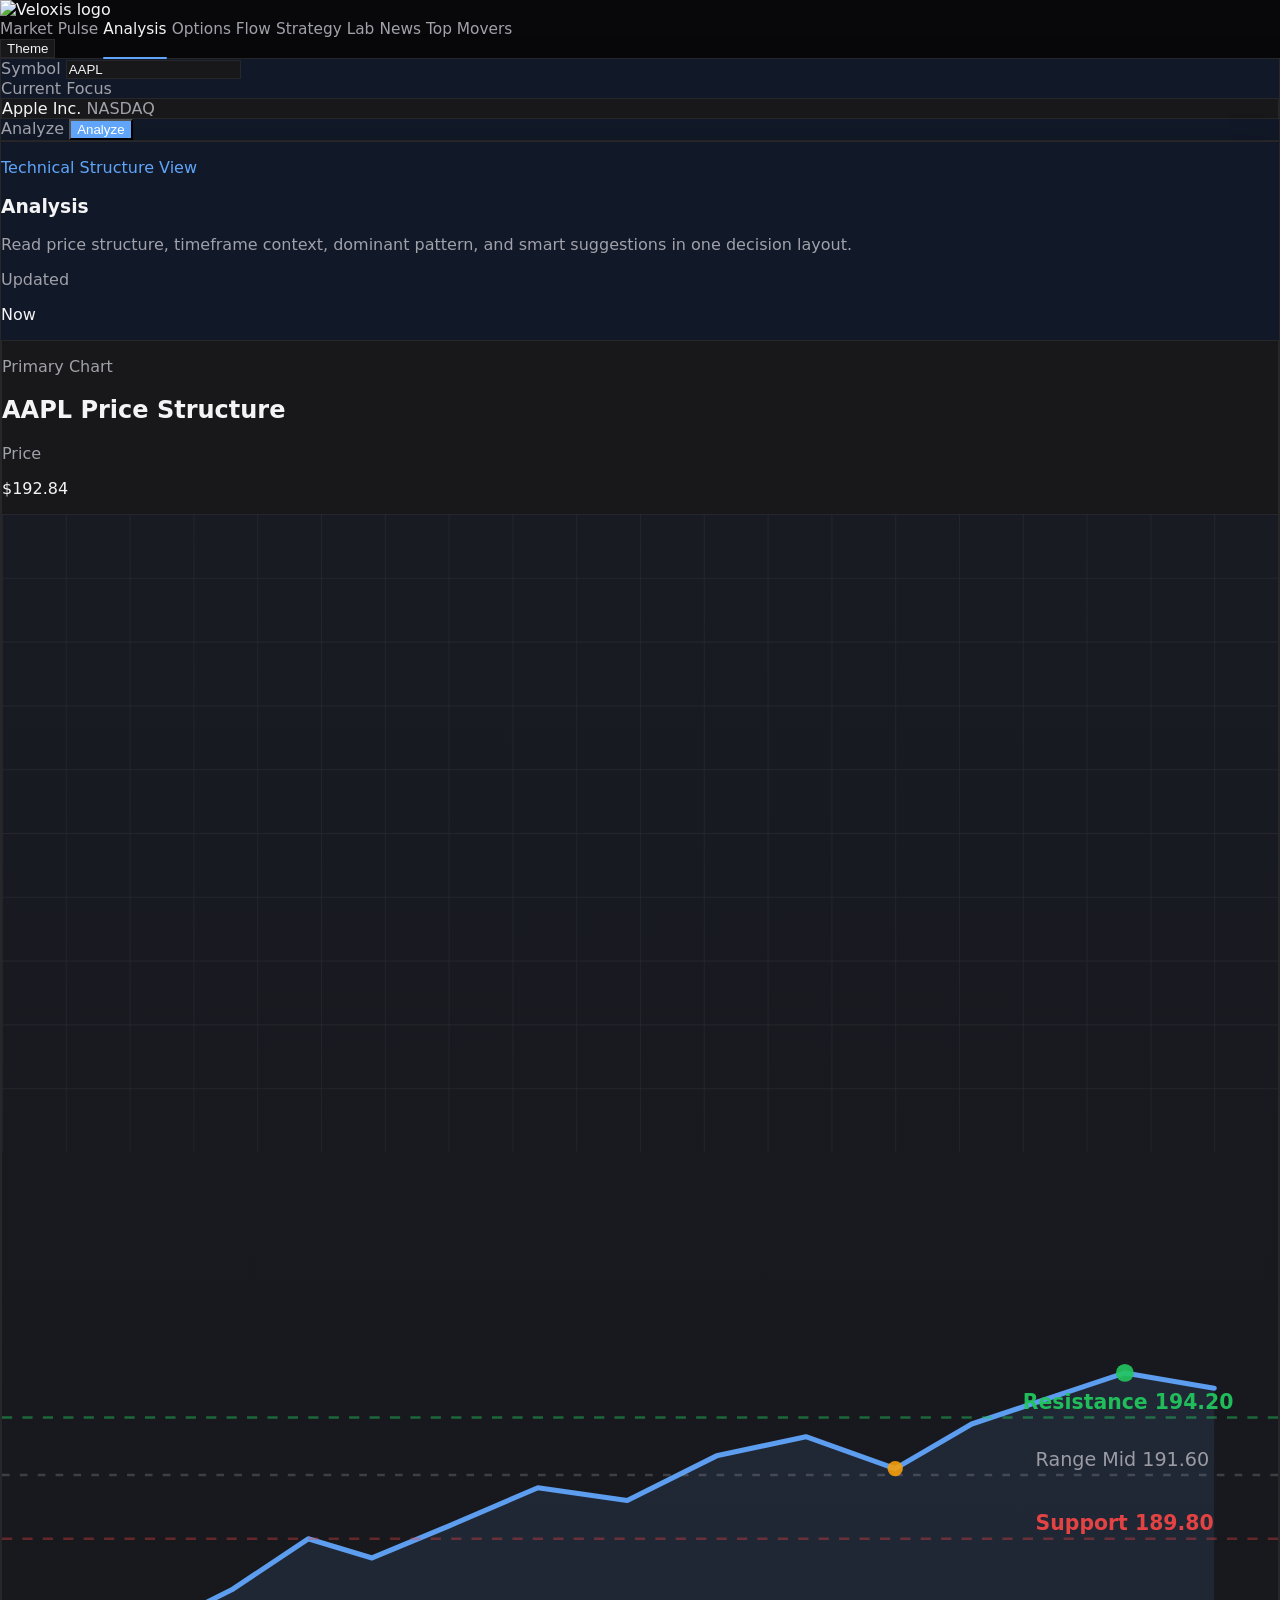
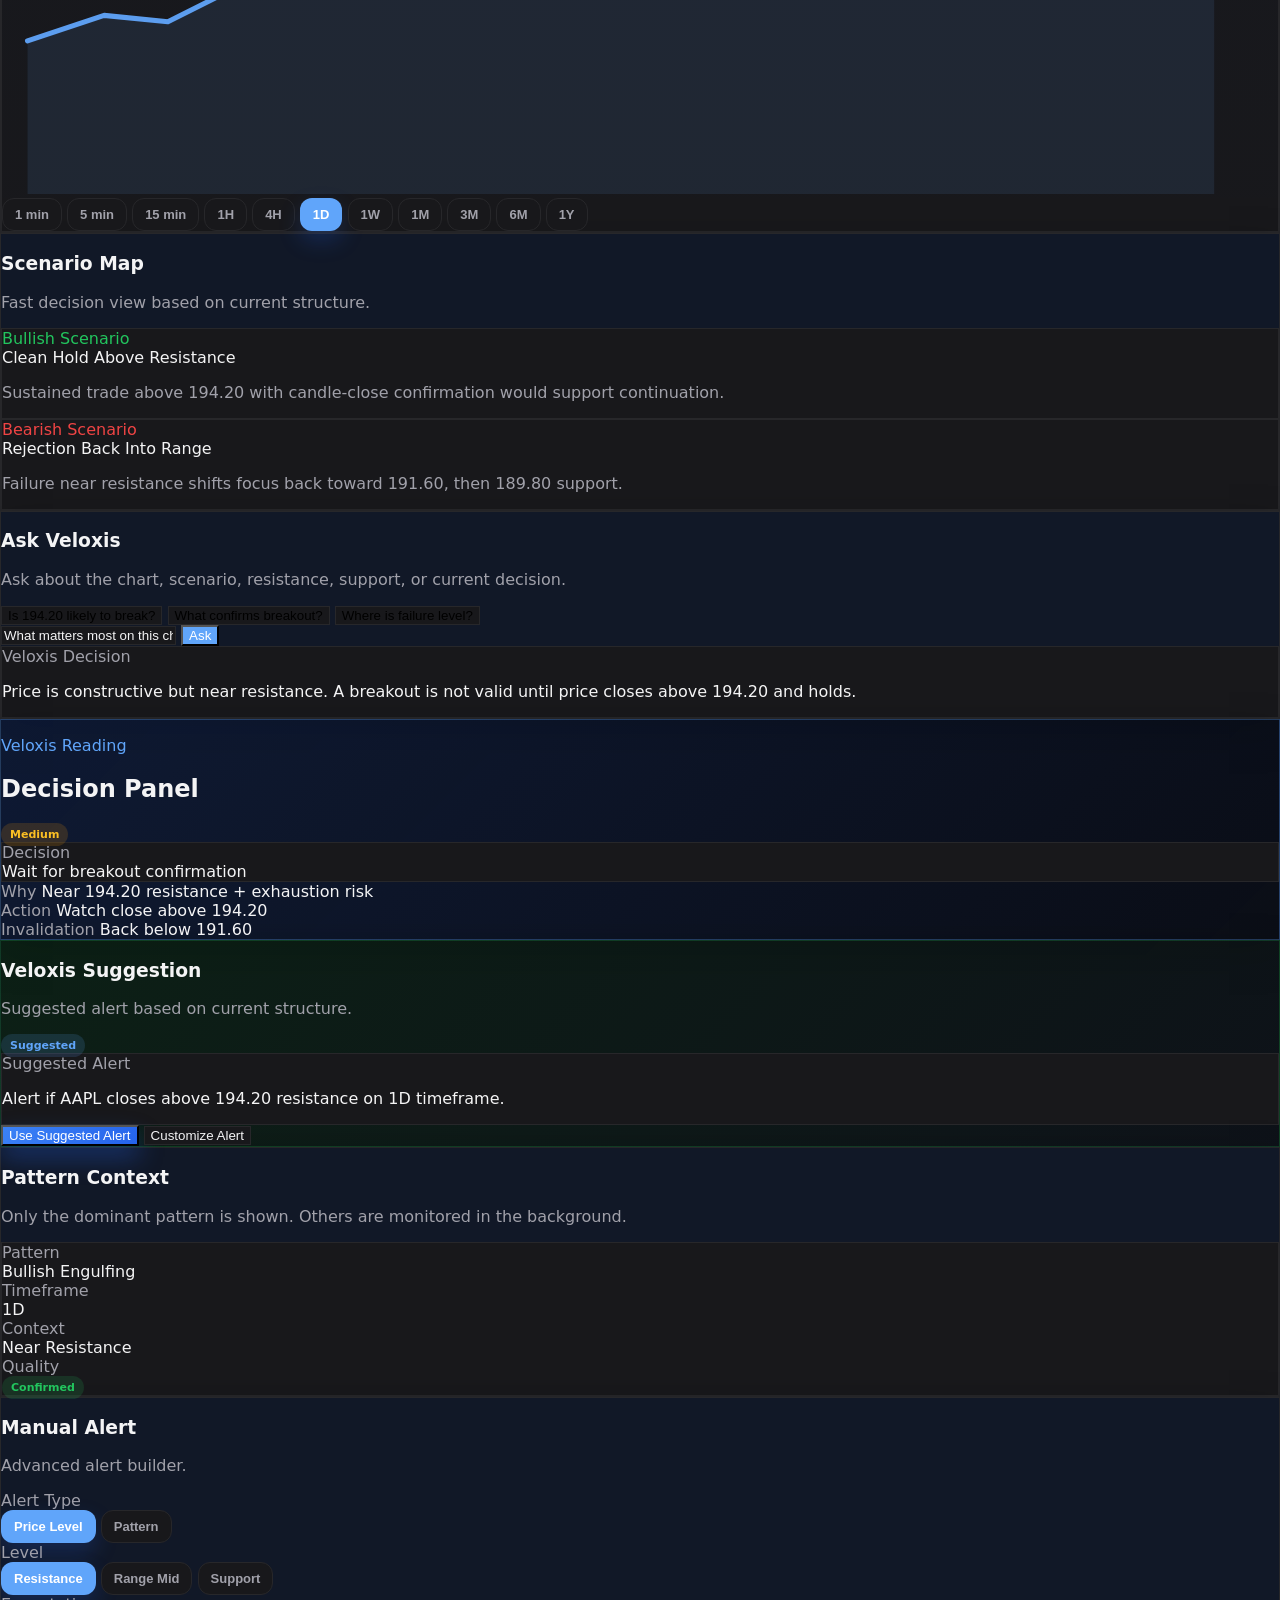
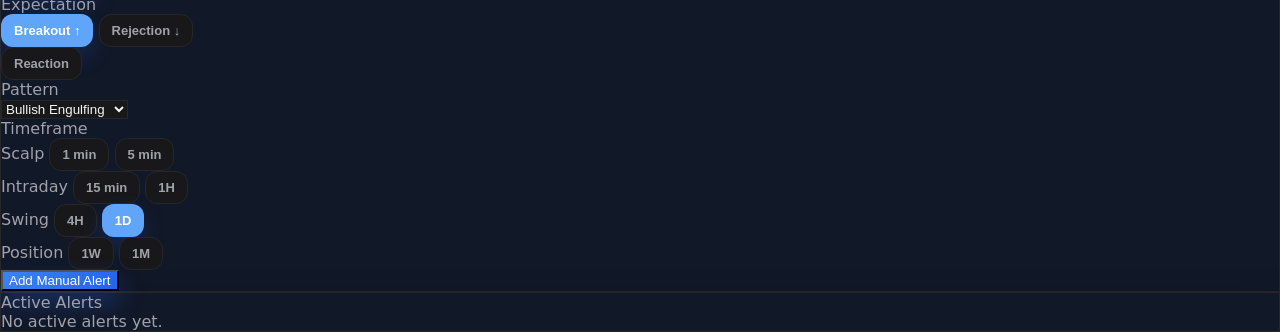
==== analysis.html @ 42370a00 "Update analysis.html" ====
<!DOCTYPE html>
<html lang="en">
<head>
  <meta charset="UTF-8" />
  <meta name="viewport" content="width=device-width, initial-scale=1.0" />
  <title>Veloxis - Analysis</title>
  <script src="https://cdn.tailwindcss.com"></script>

  <style>
    :root{
      --bg:#fafafa;
      --panel:#ffffff;
      --panel-2:#f5f5f5;
      --border:#e5e7eb;
      --text:#111827;
      --muted:#6b7280;
      --accent:#2563eb;
      --positive:#16a34a;
      --negative:#dc2626;
      --warning:#f59e0b;
      --shadow:0 10px 30px rgba(15,23,42,.06);
    }

    body.dark{
      --bg:#09090b;
      --panel:#111827;
      --panel-2:#18181b;
      --border:#27272a;
      --text:#f4f4f5;
      --muted:#a1a1aa;
      --accent:#60a5fa;
      --positive:#22c55e;
      --negative:#ef4444;
      --warning:#fbbf24;
      --shadow:0 14px 34px rgba(0,0,0,.35);
    }

    *{box-sizing:border-box}

    body{
      margin:0;
      font-family:Inter,ui-sans-serif,system-ui,-apple-system,BlinkMacSystemFont,"Segoe UI",sans-serif;
      background:var(--bg);
      color:var(--text);
    }

    .panel{
      background:var(--panel);
      border:1px solid var(--border);
      box-shadow:var(--shadow);
    }

    .panel-soft{
      background:var(--panel-2);
      border:1px solid var(--border);
    }

    .muted{color:var(--muted)}

    .nav-link{
      position:relative;
      color:var(--muted);
      text-decoration:none;
      font-size:.96rem;
      font-weight:500;
      padding:.4rem 0;
    }

    .nav-link:hover,
    .nav-link.active{color:var(--text)}

    .nav-link.active::after{
      content:"";
      position:absolute;
      left:0;
      bottom:-.9rem;
      width:100%;
      height:2px;
      background:var(--accent);
      border-radius:999px;
    }

    input,select{
      background:var(--panel-2);
      color:var(--text);
      border:1px solid var(--border);
    }

    input::placeholder{color:var(--muted)}

    .tf-btn,
    .choice-btn,
    .level-btn,
    .alert-tf-btn{
      padding:8px 12px;
      border-radius:12px;
      border:1px solid var(--border);
      background:var(--panel-2);
      color:var(--muted);
      font-size:13px;
      font-weight:700;
      transition:all .2s ease;
      cursor:pointer;
    }

    .tf-btn:hover,
    .choice-btn:hover,
    .level-btn:hover,
    .alert-tf-btn:hover{
      color:var(--text);
      border-color:rgba(96,165,250,.35);
    }

    .tf-btn.active,
    .choice-btn.active,
    .level-btn.active,
    .alert-tf-btn.active{
      background:var(--accent);
      color:white;
      border-color:transparent;
      box-shadow:0 10px 22px rgba(37,99,235,.22);
    }

    .decision-card{
      background:linear-gradient(135deg,rgba(37,99,235,.18),rgba(37,99,235,.05));
      border:1px solid rgba(96,165,250,.30);
    }

    .suggestion-card{
      background:linear-gradient(135deg,rgba(34,197,94,.12),rgba(96,165,250,.06));
      border:1px solid rgba(34,197,94,.22);
    }

    .signal-badge{
      font-size:11px;
      font-weight:800;
      padding:5px 9px;
      border-radius:999px;
      white-space:nowrap;
    }

    .badge-active{background:rgba(34,197,94,.15);color:var(--positive)}
    .badge-watch{background:rgba(96,165,250,.15);color:var(--accent)}
    .badge-warning{background:rgba(245,158,11,.16);color:var(--warning)}
    .badge-negative{background:rgba(239,68,68,.14);color:var(--negative)}

    .thin-scroll::-webkit-scrollbar{height:8px;width:8px}
    .thin-scroll::-webkit-scrollbar-thumb{background:#3f3f46;border-radius:999px}

    @media(max-width:960px){
      .desktop-nav{overflow-x:auto;white-space:nowrap}
    }
  </style>
</head>

<body class="dark" id="main-body">
  <header
    class="sticky top-0 z-50 border-b backdrop-blur supports-[backdrop-filter]:bg-black/10"
    style="border-color:var(--border);background:color-mix(in srgb,var(--bg) 88%,transparent);"
  >
    <div class="max-w-7xl mx-auto px-5 lg:px-8">
      <div class="h-16 flex items-center justify-between gap-6">
        <div class="flex items-center min-w-fit">
          <img src="logo.png" alt="Veloxis logo" class="h-9 w-auto object-contain" />
        </div>

        <nav class="desktop-nav flex items-center gap-7 flex-1 justify-center thin-scroll">
          <a href="index.html" class="nav-link">Market Pulse</a>
          <a href="analysis.html" class="nav-link active">Analysis</a>
          <a href="veloxis-options-flow.html" class="nav-link">Options Flow</a>
          <a href="strategy.html" class="nav-link">Strategy Lab</a>
          <a href="news.html" class="nav-link">News</a>
          <a href="top-movers.html" class="nav-link">Top Movers</a>
        </nav>

        <button
          onclick="toggleTheme()"
          class="panel-soft rounded-xl px-3 py-2 text-sm font-medium min-w-fit"
          style="color:var(--text);"
        >
          Theme
        </button>
      </div>
    </div>
  </header>

  <main class="max-w-7xl mx-auto px-5 lg:px-8 py-6 lg:py-8">

    <!-- Search Strip -->
    <section class="panel rounded-2xl p-4 mb-6">
      <div class="grid grid-cols-1 lg:grid-cols-12 gap-4 items-center">
        <div class="lg:col-span-7">
          <label class="block text-sm font-medium muted mb-2">Symbol</label>
          <input
            id="symbol-input"
            type="text"
            value="AAPL"
            placeholder="Enter ticker symbol"
            class="w-full rounded-2xl px-5 py-4 outline-none text-base font-medium"
          />
        </div>

        <div class="lg:col-span-3">
          <label class="block text-sm font-medium muted mb-2">Current Focus</label>
          <div class="panel-soft rounded-2xl px-4 py-4 h-[58px] flex items-center justify-between">
            <span id="company-name" class="font-semibold">Apple Inc.</span>
            <span class="text-sm muted">NASDAQ</span>
          </div>
        </div>

        <div class="lg:col-span-2">
          <label class="block text-sm font-medium muted mb-2 opacity-0">Analyze</label>
          <button
            onclick="analyzeSymbol()"
            class="w-full rounded-2xl px-5 py-4 font-semibold"
            style="background:var(--accent);color:white;"
          >
            Analyze
          </button>
        </div>
      </div>
    </section>

    <!-- Main Layout -->
    <section class="grid grid-cols-1 xl:grid-cols-12 gap-6 mb-6 items-start">

      <!-- LEFT COLUMN -->
      <div class="xl:col-span-8 space-y-6">

        <!-- Chart Panel -->
        <section class="panel rounded-3xl p-6 lg:p-8">
          <div class="flex items-start justify-between gap-4 mb-6">
            <div>
              <p class="text-sm font-medium mb-3" style="color:var(--accent);">Technical Structure View</p>
              <h1 class="text-3xl lg:text-5xl font-semibold tracking-tight mb-4">Analysis</h1>
              <p class="text-base lg:text-lg leading-8 muted max-w-3xl">
                Read price structure, timeframe context, dominant pattern, and smart suggestions in one decision layout.
              </p>
            </div>

            <div class="text-right min-w-fit">
              <p class="text-xs uppercase tracking-[0.18em] muted">Updated</p>
              <p class="text-sm font-medium mt-1">Now</p>
            </div>
          </div>

          <div class="panel-soft rounded-3xl p-5 lg:p-6">
            <div class="flex items-center justify-between mb-4 gap-4">
              <div>
                <p class="text-sm muted">Primary Chart</p>
                <h2 id="chart-title" class="text-xl font-semibold mt-1">AAPL Price Structure</h2>
              </div>

              <div class="text-right">
                <p class="text-xs uppercase tracking-[0.16em] muted">Price</p>
                <p id="price-label" class="text-lg font-semibold">$192.84</p>
              </div>
            </div>

            <div class="rounded-2xl overflow-hidden border h-[380px] lg:h-[470px] relative"
              style="border-color:var(--border);background:linear-gradient(180deg,rgba(37,99,235,.04),rgba(15,23,42,.04));">

              <div class="absolute inset-0 opacity-40">
                <svg viewBox="0 0 1000 500" class="w-full h-full">
                  <defs>
                    <pattern id="smallGrid" width="50" height="50" patternUnits="userSpaceOnUse">
                      <path d="M 50 0 L 0 0 0 50" fill="none" stroke="rgba(113,113,122,.18)" stroke-width="1" />
                    </pattern>
                  </defs>
                  <rect width="100%" height="100%" fill="url(#smallGrid)" />
                </svg>
              </div>

              <svg viewBox="0 0 1000 500" class="absolute inset-0 w-full h-full">
                <polyline
                  fill="none"
                  stroke="rgba(96,165,250,.95)"
                  stroke-width="4"
                  stroke-linecap="round"
                  stroke-linejoin="round"
                  points="20,380 80,360 130,365 180,340 240,300 290,315 350,290 420,260 490,270 560,235 630,220 700,245 760,210 820,190 880,170 950,182"
                />
                <polyline
                  fill="rgba(96,165,250,.10)"
                  stroke="none"
                  points="20,380 80,360 130,365 180,340 240,300 290,315 350,290 420,260 490,270 560,235 630,220 700,245 760,210 820,190 880,170 950,182 950,500 20,500"
                />

                <line x1="0" y1="205" x2="1000" y2="205" stroke="rgba(34,197,94,.45)" stroke-width="2" stroke-dasharray="8 8" />
                <line x1="0" y1="300" x2="1000" y2="300" stroke="rgba(239,68,68,.35)" stroke-width="2" stroke-dasharray="8 8" />
                <line x1="0" y1="250" x2="1000" y2="250" stroke="rgba(161,161,170,.28)" stroke-width="2" stroke-dasharray="6 8" />

                <circle cx="880" cy="170" r="7" fill="rgba(34,197,94,.9)" />
                <circle cx="700" cy="245" r="6" fill="rgba(245,158,11,.9)" />

                <text x="800" y="198" fill="rgba(34,197,94,.95)" font-size="16" font-weight="600">Resistance 194.20</text>
                <text x="810" y="293" fill="rgba(239,68,68,.95)" font-size="16" font-weight="600">Support 189.80</text>
                <text x="810" y="243" fill="rgba(161,161,170,.95)" font-size="15" font-weight="500">Range Mid 191.60</text>
              </svg>
            </div>

            <div class="mt-5 flex items-center gap-2 flex-wrap">
              <button class="tf-btn" onclick="setChartTimeframe('1min',this)">1 min</button>
              <button class="tf-btn" onclick="setChartTimeframe('5min',this)">5 min</button>
              <button class="tf-btn" onclick="setChartTimeframe('15min',this)">15 min</button>
              <button class="tf-btn" onclick="setChartTimeframe('1H',this)">1H</button>
              <button class="tf-btn" onclick="setChartTimeframe('4H',this)">4H</button>
              <button class="tf-btn active" onclick="setChartTimeframe('1D',this)">1D</button>
              <button class="tf-btn" onclick="setChartTimeframe('1W',this)">1W</button>
              <button class="tf-btn" onclick="setChartTimeframe('1M',this)">1M</button>
              <button class="tf-btn" onclick="setChartTimeframe('3M',this)">3M</button>
              <button class="tf-btn" onclick="setChartTimeframe('6M',this)">6M</button>
              <button class="tf-btn" onclick="setChartTimeframe('1Y',this)">1Y</button>
            </div>
          </div>
        </section>

        <!-- Scenario Map -->
        <section class="panel rounded-3xl p-6">
          <div class="mb-5">
            <h3 class="text-xl font-semibold">Scenario Map</h3>
            <p class="text-sm muted mt-1">Fast decision view based on current structure.</p>
          </div>

          <div class="grid grid-cols-1 md:grid-cols-2 gap-4">
            <div class="panel-soft rounded-2xl p-4">
              <div class="text-xs uppercase tracking-[0.16em] mb-2" style="color:var(--positive);">Bullish Scenario</div>
              <div class="font-semibold mb-2">Clean Hold Above Resistance</div>
              <p class="text-sm muted leading-6">
                Sustained trade above 194.20 with candle-close confirmation would support continuation.
              </p>
            </div>

            <div class="panel-soft rounded-2xl p-4">
              <div class="text-xs uppercase tracking-[0.16em] mb-2" style="color:var(--negative);">Bearish Scenario</div>
              <div class="font-semibold mb-2">Rejection Back Into Range</div>
              <p class="text-sm muted leading-6">
                Failure near resistance shifts focus back toward 191.60, then 189.80 support.
              </p>
            </div>
          </div>
        </section>

        <!-- Ask Veloxis -->
        <section class="panel rounded-3xl p-6">
          <div class="mb-4">
            <h3 class="text-xl font-semibold">Ask Veloxis</h3>
            <p class="text-sm muted mt-1">Ask about the chart, scenario, resistance, support, or current decision.</p>
          </div>

          <div class="grid grid-cols-1 lg:grid-cols-3 gap-3 mb-4">
            <button onclick="quickAsk('Is 194.20 resistance likely to break?')" class="panel-soft rounded-2xl px-4 py-3 text-sm font-semibold text-left">
              Is 194.20 likely to break?
            </button>
            <button onclick="quickAsk('What confirms this breakout?')" class="panel-soft rounded-2xl px-4 py-3 text-sm font-semibold text-left">
              What confirms breakout?
            </button>
            <button onclick="quickAsk('Where is failure level?')" class="panel-soft rounded-2xl px-4 py-3 text-sm font-semibold text-left">
              Where is failure level?
            </button>
          </div>

          <div class="space-y-3 mb-4">
            <input
              id="ask-input"
              type="text"
              value="What matters most on this chart right now?"
              class="w-full rounded-2xl px-4 py-4 outline-none"
            />
            <button
              onclick="askVeloxis()"
              class="w-full rounded-2xl px-4 py-3 font-semibold"
              style="background:var(--accent);color:white;"
            >
              Ask
            </button>
          </div>

          <div class="panel-soft rounded-2xl p-4">
            <div class="text-xs uppercase tracking-[0.16em] muted mb-2">Veloxis Decision</div>
            <p id="veloxis-response" class="text-sm leading-7">
              Wait for confirmation. Price is constructive, but it is approaching resistance. Watch candle-close behavior near 194.20.
            </p>
          </div>
        </section>
      </div>
            <!-- RIGHT COLUMN -->
      <div class="xl:col-span-4 space-y-6">

        <!-- Decision Panel -->
        <section class="panel rounded-3xl p-6 decision-card">
          <div class="flex items-start justify-between gap-4 mb-4">
            <div>
              <p class="text-sm font-medium mb-1" style="color:var(--accent);">Veloxis Reading</p>
              <h2 class="text-xl font-semibold">Decision Panel</h2>
            </div>
            <span id="confidence-badge" class="signal-badge badge-warning">Medium</span>
          </div>

          <div class="panel-soft rounded-2xl p-4 mb-4">
            <div class="text-xs uppercase tracking-[0.15em] muted mb-1">Decision</div>
            <div id="decision-text" class="text-base font-semibold leading-6">
              Wait for breakout confirmation
            </div>
          </div>

          <div class="grid grid-cols-1 gap-3 text-sm">
            <div class="flex justify-between gap-4">
              <span class="muted">Why</span>
              <span id="why-text" class="font-semibold text-right">Near 194.20 resistance + exhaustion risk</span>
            </div>
            <div class="flex justify-between gap-4">
              <span class="muted">Action</span>
              <span id="action-text" class="font-semibold text-right">Watch candle close above resistance</span>
            </div>
            <div class="flex justify-between gap-4">
              <span class="muted">Invalidation</span>
              <span id="invalid-text" class="font-semibold text-right">Back below 191.60</span>
            </div>
          </div>
        </section>

        <!-- Veloxis Suggestion -->
        <section class="panel rounded-3xl p-6 suggestion-card">
          <div class="flex items-start justify-between gap-4 mb-4">
            <div>
              <h3 class="text-lg font-semibold">Veloxis Suggestion</h3>
              <p class="text-sm muted mt-1">Suggested alert based on current structure.</p>
            </div>
            <span class="signal-badge badge-watch">Suggested</span>
          </div>

          <div class="panel-soft rounded-2xl p-4 mb-4">
            <div class="text-xs uppercase tracking-[0.15em] muted mb-2">Suggested Alert</div>
            <p id="suggestion-text" class="text-sm leading-7 font-semibold">
              Alert if AAPL closes above 194.20 resistance on 1D timeframe.
            </p>
          </div>

          <button
            onclick="useSuggestedAlert()"
            class="w-full rounded-xl py-3 font-semibold"
            style="background:linear-gradient(135deg,#3b82f6,#2563eb);color:white;box-shadow:0 12px 25px rgba(37,99,235,.35);"
          >
            Use Suggested Alert
          </button>

          <button
            onclick="toggleManualAlert()"
            class="w-full rounded-xl py-3 font-semibold mt-3 panel-soft"
            style="color:var(--text);"
          >
            Customize Alert
          </button>
        </section>

        <!-- Pattern Context -->
        <section class="panel rounded-3xl p-6">
          <h3 class="text-lg font-semibold mb-2">Pattern Context</h3>
          <p class="text-sm muted mb-4">Only the dominant pattern is shown. Others are monitored in the background.</p>

          <div class="panel-soft rounded-2xl p-4 grid grid-cols-2 gap-4">
            <div>
              <div class="text-xs uppercase muted mb-1">Pattern</div>
              <div id="dominant-pattern" class="font-semibold">Bullish Engulfing</div>
            </div>
            <div>
              <div class="text-xs uppercase muted mb-1">Timeframe</div>
              <div id="pattern-timeframe" class="font-semibold">1D</div>
            </div>
            <div>
              <div class="text-xs uppercase muted mb-1">Context</div>
              <div id="pattern-context" class="font-semibold">Near Resistance</div>
            </div>
            <div>
              <div class="text-xs uppercase muted mb-1">Quality</div>
              <span id="pattern-quality" class="signal-badge badge-active">Confirmed</span>
            </div>
          </div>
        </section>

        <!-- Manual Alert -->
        <section id="manual-alert-section" class="panel rounded-3xl p-6 hidden">
          <div class="mb-4">
            <h3 class="text-lg font-semibold">Manual Alert</h3>
            <p class="text-xs muted mt-1">Advanced alert builder.</p>
          </div>

          <div class="mb-4">
            <div class="text-xs uppercase muted mb-2">Alert Type</div>
            <div id="alert-type-switch" class="flex gap-2">
              <button class="choice-btn active flex-1" onclick="setAlertType('price',this)">Price Level</button>
              <button class="choice-btn flex-1" onclick="setAlertType('pattern',this)">Pattern</button>
            </div>
          </div>

          <div id="price-alert-box">
            <div class="mb-4">
              <div class="text-xs uppercase muted mb-2">Level</div>
              <div class="flex gap-2">
                <button class="level-btn active flex-1" onclick="setLevel('resistance',this)">Resistance</button>
                <button class="level-btn flex-1" onclick="setLevel('mid',this)">Range Mid</button>
                <button class="level-btn flex-1" onclick="setLevel('support',this)">Support</button>
              </div>
            </div>

            <div class="mb-4">
              <div class="text-xs uppercase muted mb-2">Expectation</div>
              <div class="grid grid-cols-2 gap-2">
                <button class="choice-btn active" onclick="setExpectation('breakout',this)">Breakout ↑</button>
                <button class="choice-btn" onclick="setExpectation('rejection',this)">Rejection ↓</button>
              </div>
              <button class="choice-btn w-full mt-2" onclick="setExpectation('reaction',this)">Reaction</button>
            </div>
          </div>

          <div id="pattern-alert-box" class="hidden mb-4">
            <div class="text-xs uppercase muted mb-2">Pattern</div>
            <select id="alert-pattern" class="w-full rounded-2xl px-4 py-3 outline-none">
              <option>Bullish Engulfing</option>
              <option>Bearish Engulfing</option>
              <option>Hammer</option>
              <option>Shooting Star</option>
              <option>Doji</option>
              <option>Breakout</option>
              <option>Breakdown</option>
            </select>
          </div>

          <div class="mb-4">
            <div class="text-xs uppercase muted mb-2">Timeframe</div>
            <div class="space-y-2">
              <div class="flex items-center gap-2">
                <span class="text-xs muted w-16">Scalp</span>
                <button class="alert-tf-btn" onclick="setAlertTF('1min',this)">1 min</button>
                <button class="alert-tf-btn" onclick="setAlertTF('5min',this)">5 min</button>
              </div>
              <div class="flex items-center gap-2">
                <span class="text-xs muted w-16">Intraday</span>
                <button class="alert-tf-btn" onclick="setAlertTF('15min',this)">15 min</button>
                <button class="alert-tf-btn" onclick="setAlertTF('1H',this)">1H</button>
              </div>
              <div class="flex items-center gap-2">
                <span class="text-xs muted w-16">Swing</span>
                <button class="alert-tf-btn" onclick="setAlertTF('4H',this)">4H</button>
                <button class="alert-tf-btn active" onclick="setAlertTF('1D',this)">1D</button>
              </div>
              <div class="flex items-center gap-2">
                <span class="text-xs muted w-16">Position</span>
                <button class="alert-tf-btn" onclick="setAlertTF('1W',this)">1W</button>
                <button class="alert-tf-btn" onclick="setAlertTF('1M',this)">1M</button>
              </div>
            </div>
          </div>

          <button
            onclick="addAlert()"
            class="w-full rounded-xl py-3 font-semibold"
            style="background:linear-gradient(135deg,#3b82f6,#2563eb);color:white;box-shadow:0 12px 25px rgba(37,99,235,.35);"
          >
            Add Manual Alert
          </button>
        </section>

        <!-- Active Alerts -->
        <section class="panel rounded-3xl p-5">
          <div class="text-xs uppercase tracking-[0.16em] muted mb-3">Active Alerts</div>
          <div id="active-alerts" class="text-sm muted">No active alerts yet.</div>
        </section>

      </div>
    </section>
  </main>

  <script>
    let alertType = "price";
    let level = "resistance";
    let expectation = "breakout";
    let timeframe = "1D";

    function applySavedTheme(){
      const saved = localStorage.getItem("veloxis-theme");
      document.getElementById("main-body").classList.toggle("dark", saved !== "light");
    }

    function toggleTheme(){
      const body = document.getElementById("main-body");
      body.classList.toggle("dark");
      localStorage.setItem("veloxis-theme", body.classList.contains("dark") ? "dark" : "light");
    }

    function analyzeSymbol(){
      const symbol = document.getElementById("symbol-input").value.trim().toUpperCase() || "AAPL";
      document.getElementById("symbol-input").value = symbol;
      document.getElementById("chart-title").innerText = symbol + " Price Structure";

      const names = {
        AAPL:"Apple Inc.",
        QQQ:"Invesco QQQ Trust",
        SPY:"SPDR S&P 500 ETF",
        TSLA:"Tesla Inc.",
        AMD:"Advanced Micro Devices",
        NVDA:"NVIDIA Corp."
      };

      document.getElementById("company-name").innerText = names[symbol] || symbol;
      updateSmartDecision();
    }

    function setChartTimeframe(tf, el){
      document.querySelectorAll(".tf-btn").forEach(b => b.classList.remove("active"));
      el.classList.add("active");
      document.getElementById("pattern-timeframe").innerText = tf;
    }

    function toggleManualAlert(){
  const section = document.getElementById("manual-alert-section");
  const btn = document.getElementById("customize-btn");

  section.classList.toggle("hidden");

  // تفعيل الزر (لون أزرق)
  btn.classList.toggle("active");

  // إذا انفتح → ينزل له
  if(!section.classList.contains("hidden")){
    setTimeout(() => {
      section.scrollIntoView({ behavior: "smooth", block: "center" });
    }, 80);
  }
}

    function setAlertType(type, el){
      alertType = type;

      document.querySelectorAll("#alert-type-switch .choice-btn").forEach(b => b.classList.remove("active"));
      el.classList.add("active");

      document.getElementById("price-alert-box").classList.toggle("hidden", type !== "price");
      document.getElementById("pattern-alert-box").classList.toggle("hidden", type !== "pattern");

      updateSmartDecision();
    }

    function setLevel(v, el){
      level = v;

      document.querySelectorAll(".level-btn").forEach(b => b.classList.remove("active"));
      el.classList.add("active");

      if(v === "resistance") expectation = "breakout";
      if(v === "support") expectation = "reaction";
      if(v === "mid") expectation = "reaction";

      document.querySelectorAll("#price-alert-box .choice-btn").forEach(b => b.classList.remove("active"));

      const target = [...document.querySelectorAll("#price-alert-box .choice-btn")].find(b => {
        return (expectation === "breakout" && b.textContent.includes("Breakout")) ||
               (expectation === "rejection" && b.textContent.includes("Rejection")) ||
               (expectation === "reaction" && b.textContent.includes("Reaction"));
      });

      if(target) target.classList.add("active");

      updateSmartDecision();
    }

    function setExpectation(v, el){
      expectation = v;
      document.querySelectorAll("#price-alert-box .choice-btn").forEach(b => b.classList.remove("active"));
      el.classList.add("active");
      updateSmartDecision();
    }

    function setAlertTF(v, el){
      timeframe = v;
      document.querySelectorAll(".alert-tf-btn").forEach(b => b.classList.remove("active"));
      el.classList.add("active");
      updateSmartDecision();
    }

    function updateConfidence(type){
      const badge = document.getElementById("confidence-badge");
      badge.className = "signal-badge";

      if(type === "high"){
        badge.classList.add("badge-active");
        badge.innerText = "High";
      }else if(type === "low"){
        badge.classList.add("badge-negative");
        badge.innerText = "Low";
      }else{
        badge.classList.add("badge-warning");
        badge.innerText = "Medium";
      }
    }

    function updateSmartDecision(){
      const symbol = document.getElementById("symbol-input").value.trim().toUpperCase() || "AAPL";
      const decision = document.getElementById("decision-text");
      const why = document.getElementById("why-text");
      const action = document.getElementById("action-text");
      const invalid = document.getElementById("invalid-text");
      const suggestion = document.getElementById("suggestion-text");
      const response = document.getElementById("veloxis-response");

      if(alertType === "pattern"){
        const pattern = document.getElementById("alert-pattern") ? document.getElementById("alert-pattern").value : "Bullish Engulfing";

        decision.innerText = "Watch pattern confirmation";
        why.innerText = pattern + " requires candle close validation";
        action.innerText = "Monitor selected timeframe";
        invalid.innerText = "Pattern fails if next candle reverses";
        suggestion.innerText = `Alert if ${symbol} confirms ${pattern} on ${timeframe} timeframe.`;
        response.innerText = "Pattern setup needs confirmation. Do not treat it as valid until candle close supports the pattern.";
        updateConfidence("medium");
        return;
      }

      if(level === "resistance" && expectation === "breakout"){
        decision.innerText = "Wait for breakout confirmation";
        why.innerText = "Near 194.20 resistance + exhaustion risk";
        action.innerText = "Watch close above 194.20";
        invalid.innerText = "Back below 191.60";
        suggestion.innerText = `Alert if ${symbol} closes above 194.20 resistance on ${timeframe} timeframe.`;
        response.innerText = "Price is constructive but near resistance. A breakout is not valid until price closes above 194.20 and holds.";
        updateConfidence("medium");
      }

      else if(level === "resistance" && expectation === "rejection"){
        decision.innerText = "Watch rejection near resistance";
        why.innerText = "Price is stretched near 194.20";
        action.innerText = "Watch failure back below resistance";
        invalid.innerText = "Clean hold above 194.20";
        suggestion.innerText = `Alert if ${symbol} rejects 194.20 resistance and turns lower on ${timeframe}.`;
        response.innerText = "A rejection setup becomes stronger if price fails above 194.20 and returns below the range.";
        updateConfidence("medium");
      }

      else if(level === "support"){
        decision.innerText = "Watch support reaction";
        why.innerText = "Price near 189.80 support zone";
        action.innerText = "Watch bounce or breakdown";
        invalid.innerText = "Clean break below 189.80";
        suggestion.innerText = `Alert if ${symbol} reacts at 189.80 support on ${timeframe} timeframe.`;
        response.innerText = "Support is the key reaction zone. Watch whether price bounces or breaks below 189.80 with confirmation.";
        updateConfidence("medium");
      }

      else{
        decision.innerText = "Wait for clearer direction";
        why.innerText = "Price is near mid-range";
        action.innerText = "Avoid weak middle entries";
        invalid.innerText = "Needs break of range";
        suggestion.innerText = `Alert if ${symbol} leaves the 191.60 mid-range with confirmation on ${timeframe}.`;
        response.innerText = "Mid-range trades are less clean. Wait for price to confirm direction before acting.";
        updateConfidence("low");
      }
    }

    function useSuggestedAlert(){
      const box = document.getElementById("active-alerts");
      const suggestion = document.getElementById("suggestion-text").innerText;

      box.className = "space-y-2";
      if(box.innerText.includes("No active alerts yet")) box.innerHTML = "";

      const item = document.createElement("div");
      item.className = "panel rounded-2xl px-4 py-3";
      item.innerHTML = `
        <div class="flex items-center justify-between gap-3">
          <div class="text-sm font-semibold">${suggestion}</div>
          <span class="signal-badge badge-watch">Active</span>
        </div>
      `;

      box.prepend(item);
    }

    function addAlert(){
      const box = document.getElementById("active-alerts");
      const symbol = document.getElementById("symbol-input").value.trim().toUpperCase() || "AAPL";

      let title = "";

      if(alertType === "pattern"){
        const pattern = document.getElementById("alert-pattern").value;
        title = `${symbol} — ${pattern} on ${timeframe}`;
      }else{
        const levelLabel = level === "resistance" ? "194.20 Resistance" :
                           level === "support" ? "189.80 Support" :
                           "191.60 Range Mid";

        title = `${symbol} — ${expectation.toUpperCase()} at ${levelLabel} on ${timeframe}`;
      }

      box.className = "space-y-2";
      if(box.innerText.includes("No active alerts yet")) box.innerHTML = "";

      const item = document.createElement("div");
      item.className = "panel rounded-2xl px-4 py-3";
      item.innerHTML = `
        <div class="flex items-center justify-between gap-3">
          <div class="text-sm font-semibold">${title}</div>
          <span class="signal-badge badge-watch">Active</span>
        </div>
      `;

      box.prepend(item);
    }

    function quickAsk(q){
      document.getElementById("ask-input").value = q;
      askVeloxis();
    }

    function askVeloxis(){
      updateSmartDecision();
    }

    document.addEventListener("DOMContentLoaded",function(){
      applySavedTheme();
      updateSmartDecision();
    });
  </script>
</body>
</html>
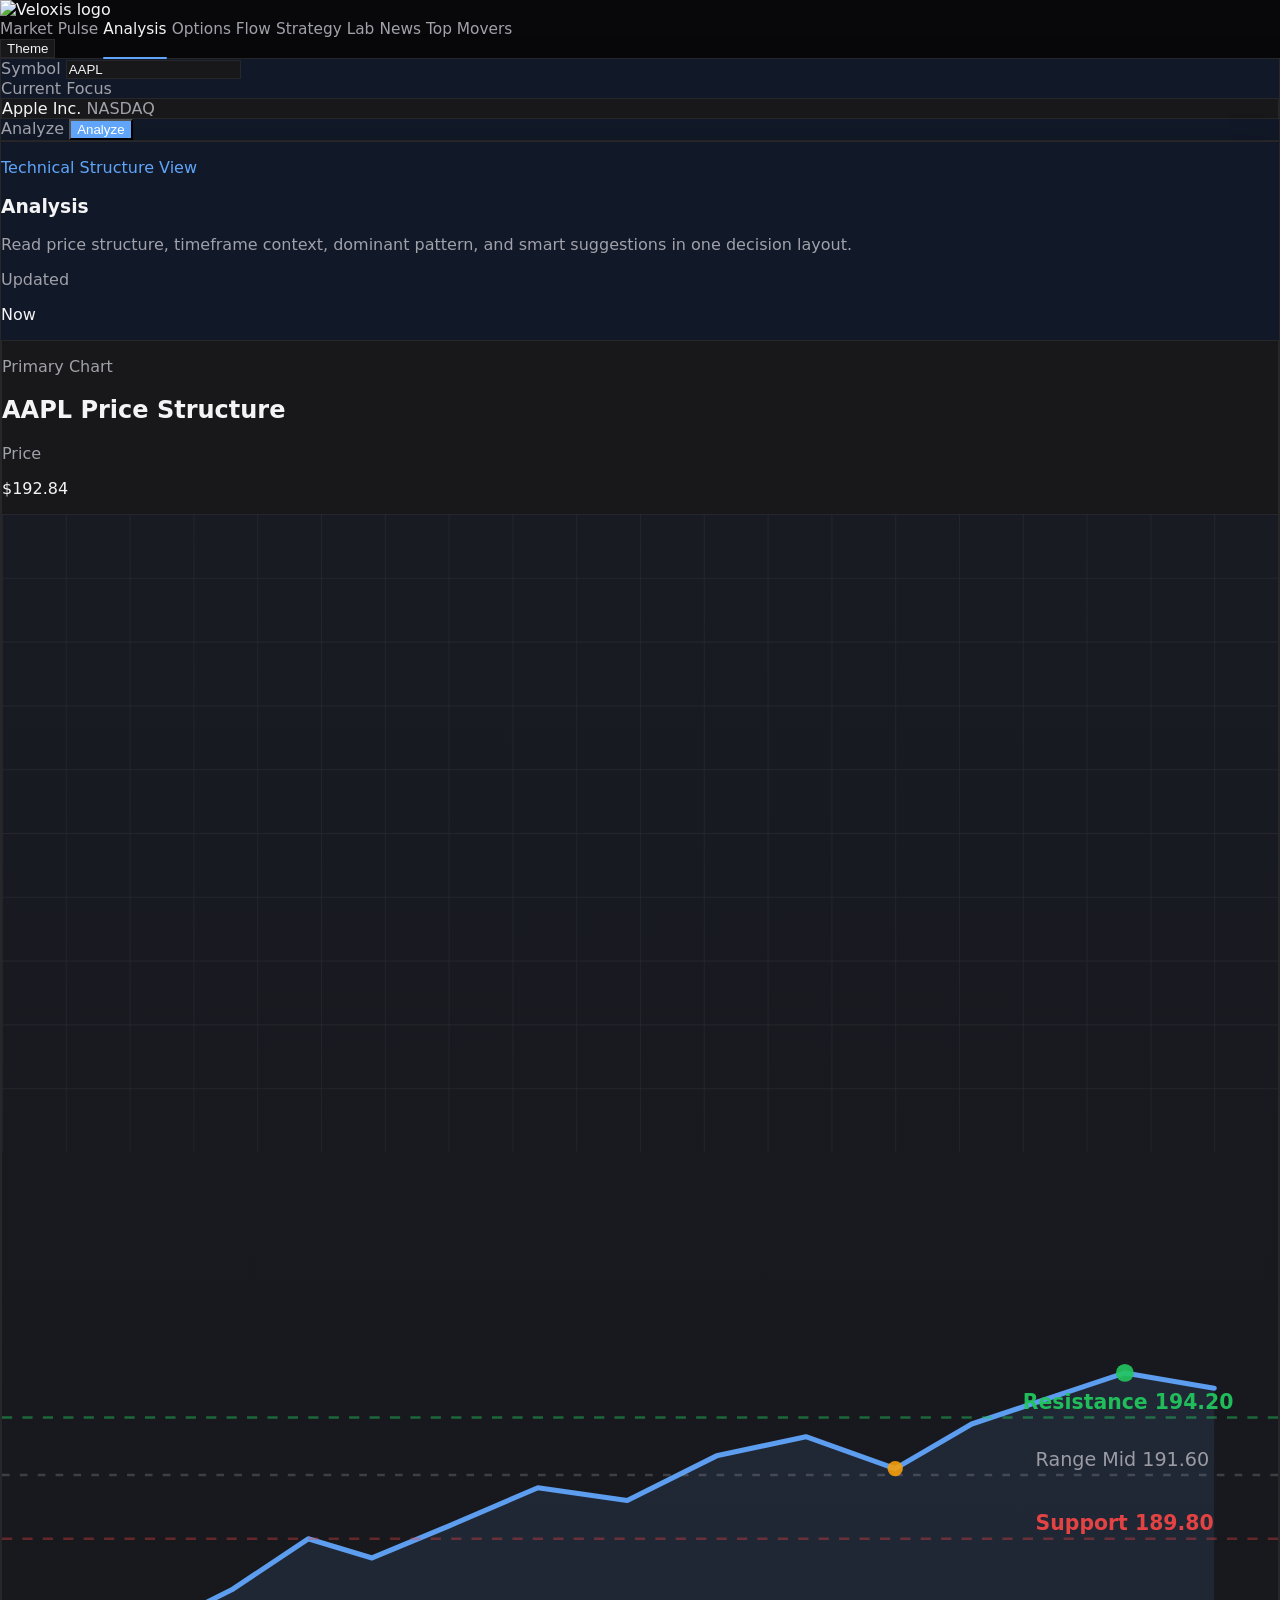
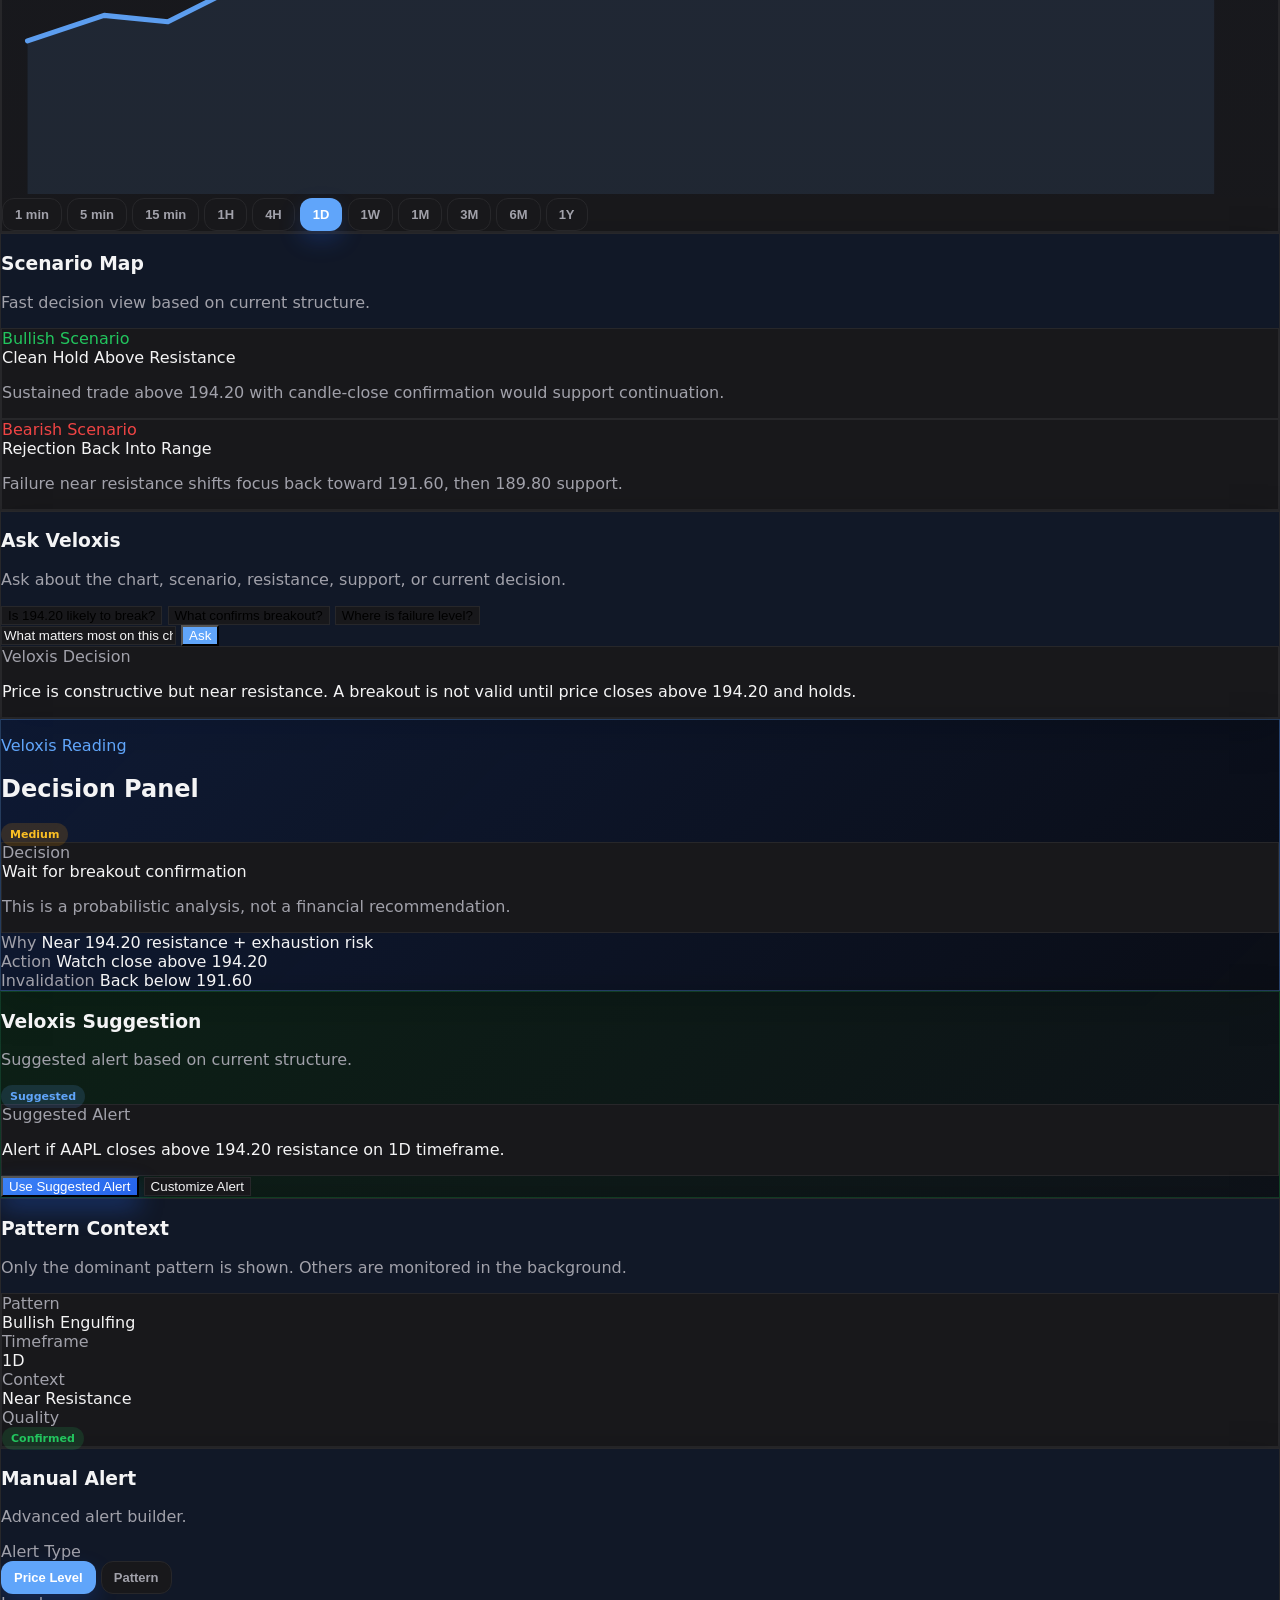
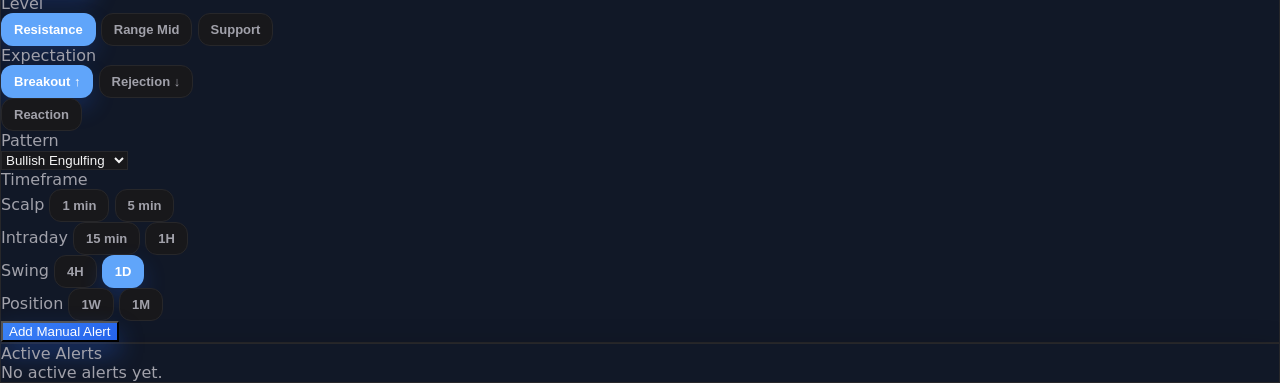
==== commit 66758609: "Update analysis.html" ====
--- a/analysis.html
+++ b/analysis.html
@@ -146,6 +146,17 @@
 
     .thin-scroll::-webkit-scrollbar{height:8px;width:8px}
     .thin-scroll::-webkit-scrollbar-thumb{background:#3f3f46;border-radius:999px}
+    .customize-active{
+  background:linear-gradient(135deg,#3b82f6,#2563eb) !important;
+  color:white !important;
+  border-color:transparent !important;
+  box-shadow:0 12px 25px rgba(37,99,235,.35) !important;
+}
+
+.delete-alert-btn{
+  border:0;
+  cursor:pointer;
+}
 
     @media(max-width:960px){
       .desktop-nav{overflow-x:auto;white-space:nowrap}
@@ -400,8 +411,12 @@
           <div class="panel-soft rounded-2xl p-4 mb-4">
             <div class="text-xs uppercase tracking-[0.15em] muted mb-1">Decision</div>
             <div id="decision-text" class="text-base font-semibold leading-6">
-              Wait for breakout confirmation
-            </div>
+  Wait for breakout confirmation
+</div>
+
+<p class="text-xs muted mt-2">
+  This is a probabilistic analysis, not a financial recommendation.
+</p>
           </div>
 
           <div class="grid grid-cols-1 gap-3 text-sm">
@@ -438,7 +453,8 @@
           </div>
 
           <button
-            onclick="useSuggestedAlert()"
+  id="suggested-btn"
+  onclick="useSuggestedAlert()"
             class="w-full rounded-xl py-3 font-semibold"
             style="background:linear-gradient(135deg,#3b82f6,#2563eb);color:white;box-shadow:0 12px 25px rgba(37,99,235,.35);"
           >
@@ -446,10 +462,11 @@
           </button>
 
           <button
-            onclick="toggleManualAlert()"
-            class="w-full rounded-xl py-3 font-semibold mt-3 panel-soft"
-            style="color:var(--text);"
-          >
+  id="customize-btn"
+  onclick="toggleManualAlert()"
+  class="w-full rounded-xl py-3 font-semibold mt-3 panel-soft"
+  style="color:var(--text);"
+>
             Customize Alert
           </button>
         </section>
@@ -615,15 +632,24 @@
 
     function toggleManualAlert(){
   const section = document.getElementById("manual-alert-section");
-  const btn = document.getElementById("customize-btn");
+  const customizeBtn = document.getElementById("customize-btn");
+  const suggestedBtn = document.getElementById("suggested-btn");
 
   section.classList.toggle("hidden");
 
-  // تفعيل الزر (لون أزرق)
-  btn.classList.toggle("active");
-
-  // إذا انفتح → ينزل له
-  if(!section.classList.contains("hidden")){
+  if(section.classList.contains("hidden")){
+    customizeBtn.classList.remove("customize-active");
+    customizeBtn.innerText = "Customize Alert";
+
+    suggestedBtn.style.opacity = "1";
+    suggestedBtn.style.filter = "none";
+  }else{
+    customizeBtn.classList.add("customize-active");
+    customizeBtn.innerText = "Customizing Alert";
+
+    suggestedBtn.style.opacity = "0.45";
+    suggestedBtn.style.filter = "grayscale(1)";
+
     setTimeout(() => {
       section.scrollIntoView({ behavior: "smooth", block: "center" });
     }, 80);
@@ -759,23 +785,42 @@
     }
 
     function useSuggestedAlert(){
-      const box = document.getElementById("active-alerts");
-      const suggestion = document.getElementById("suggestion-text").innerText;
-
-      box.className = "space-y-2";
-      if(box.innerText.includes("No active alerts yet")) box.innerHTML = "";
-
-      const item = document.createElement("div");
-      item.className = "panel rounded-2xl px-4 py-3";
-      item.innerHTML = `
-        <div class="flex items-center justify-between gap-3">
-          <div class="text-sm font-semibold">${suggestion}</div>
-          <span class="signal-badge badge-watch">Active</span>
-        </div>
-      `;
-
-      box.prepend(item);
-    }
+  const box = document.getElementById("active-alerts");
+  const suggestion = document.getElementById("suggestion-text").innerText;
+
+  const section = document.getElementById("manual-alert-section");
+  const customizeBtn = document.getElementById("customize-btn");
+  const suggestedBtn = document.getElementById("suggested-btn");
+
+  // يرجع كل شيء للوضع الطبيعي
+  section.classList.add("hidden");
+
+  customizeBtn.classList.remove("customize-active");
+  customizeBtn.innerText = "Customize Alert";
+
+  suggestedBtn.style.opacity = "1";
+  suggestedBtn.style.filter = "none";
+
+  // إضافة التنبيه
+  box.className = "space-y-2";
+  if(box.innerText.includes("No active alerts yet")) box.innerHTML = "";
+
+  const item = document.createElement("div");
+  item.className = "panel rounded-2xl px-4 py-3 flex justify-between items-center";
+
+  item.innerHTML = `
+    <div class="text-sm font-semibold">${suggestion}</div>
+    <div class="flex items-center gap-2">
+      <span class="signal-badge badge-watch">Active</span>
+      <button onclick="this.closest('div.panel').remove()" 
+        class="text-xs px-2 py-1 rounded-lg bg-red-500/20 text-red-400 hover:bg-red-500/30">
+        Delete
+      </button>
+    </div>
+  `;
+
+  box.prepend(item);
+}
 
     function addAlert(){
       const box = document.getElementById("active-alerts");
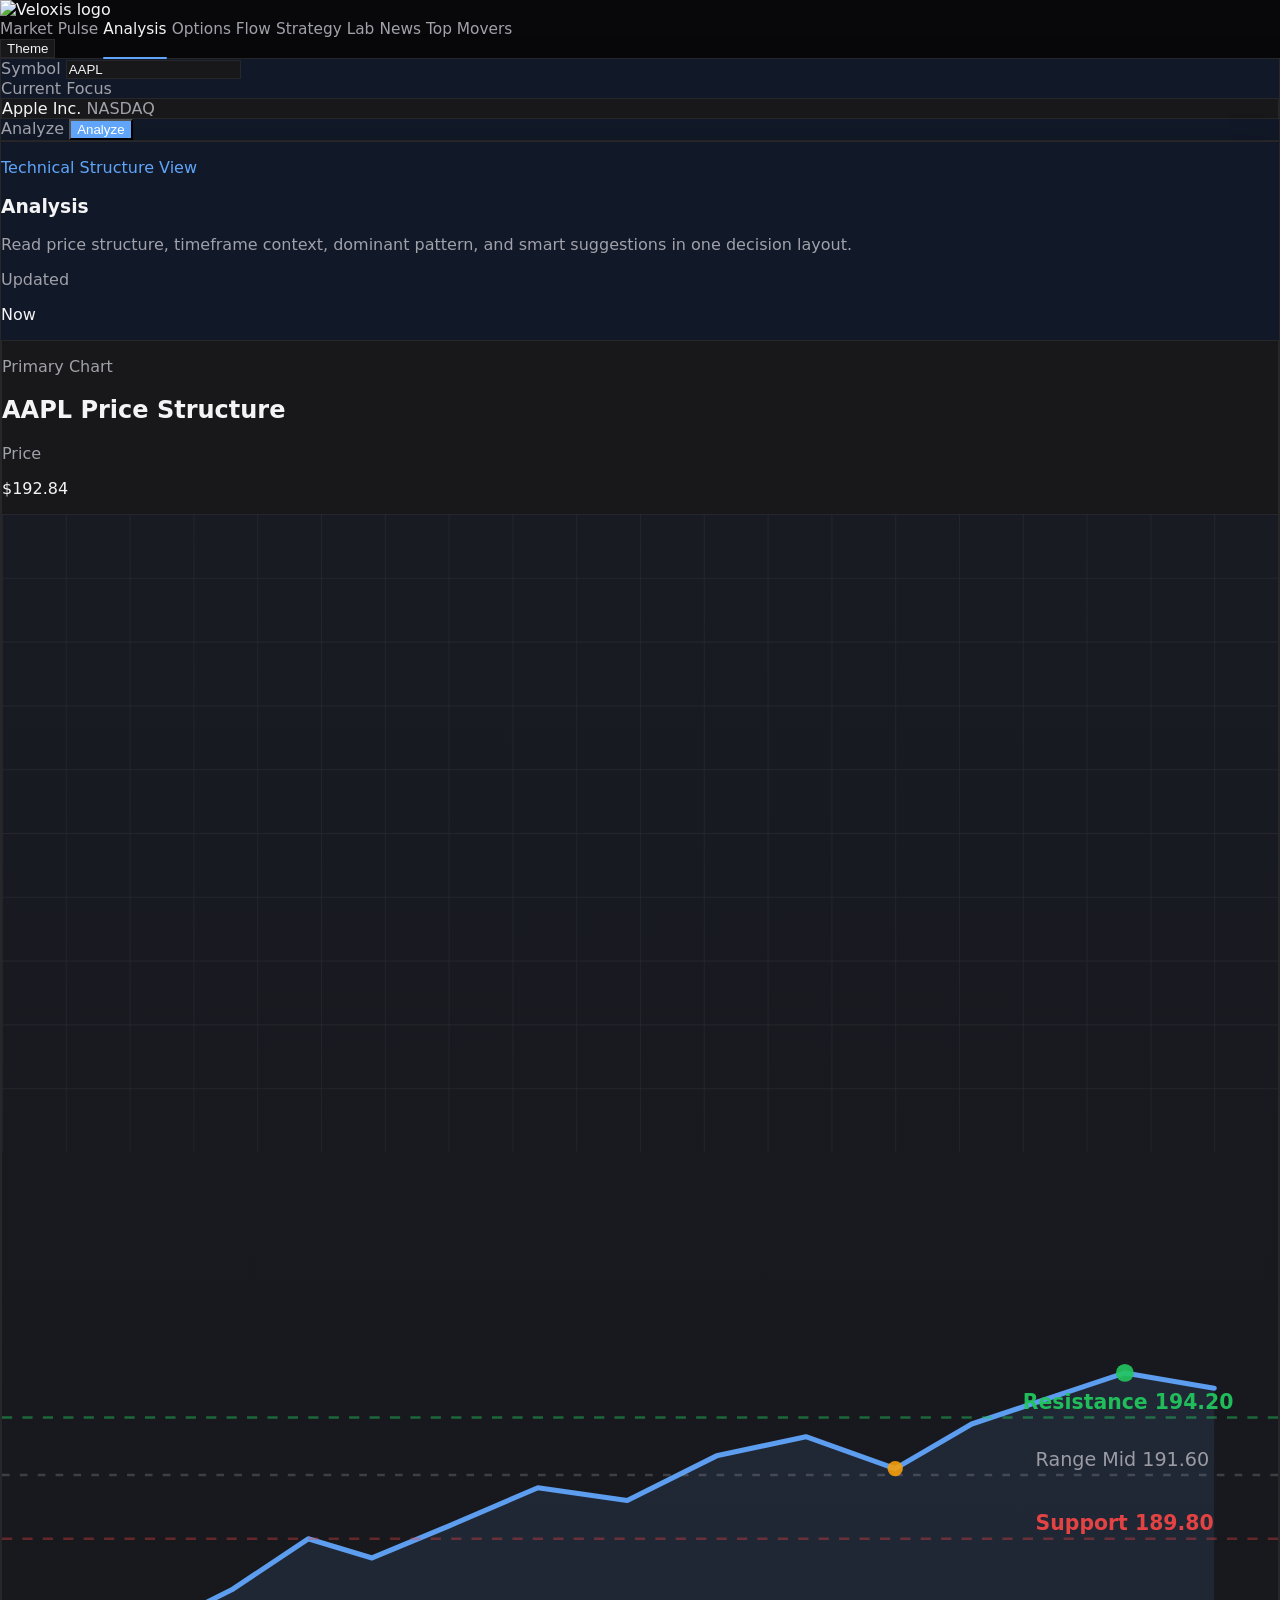
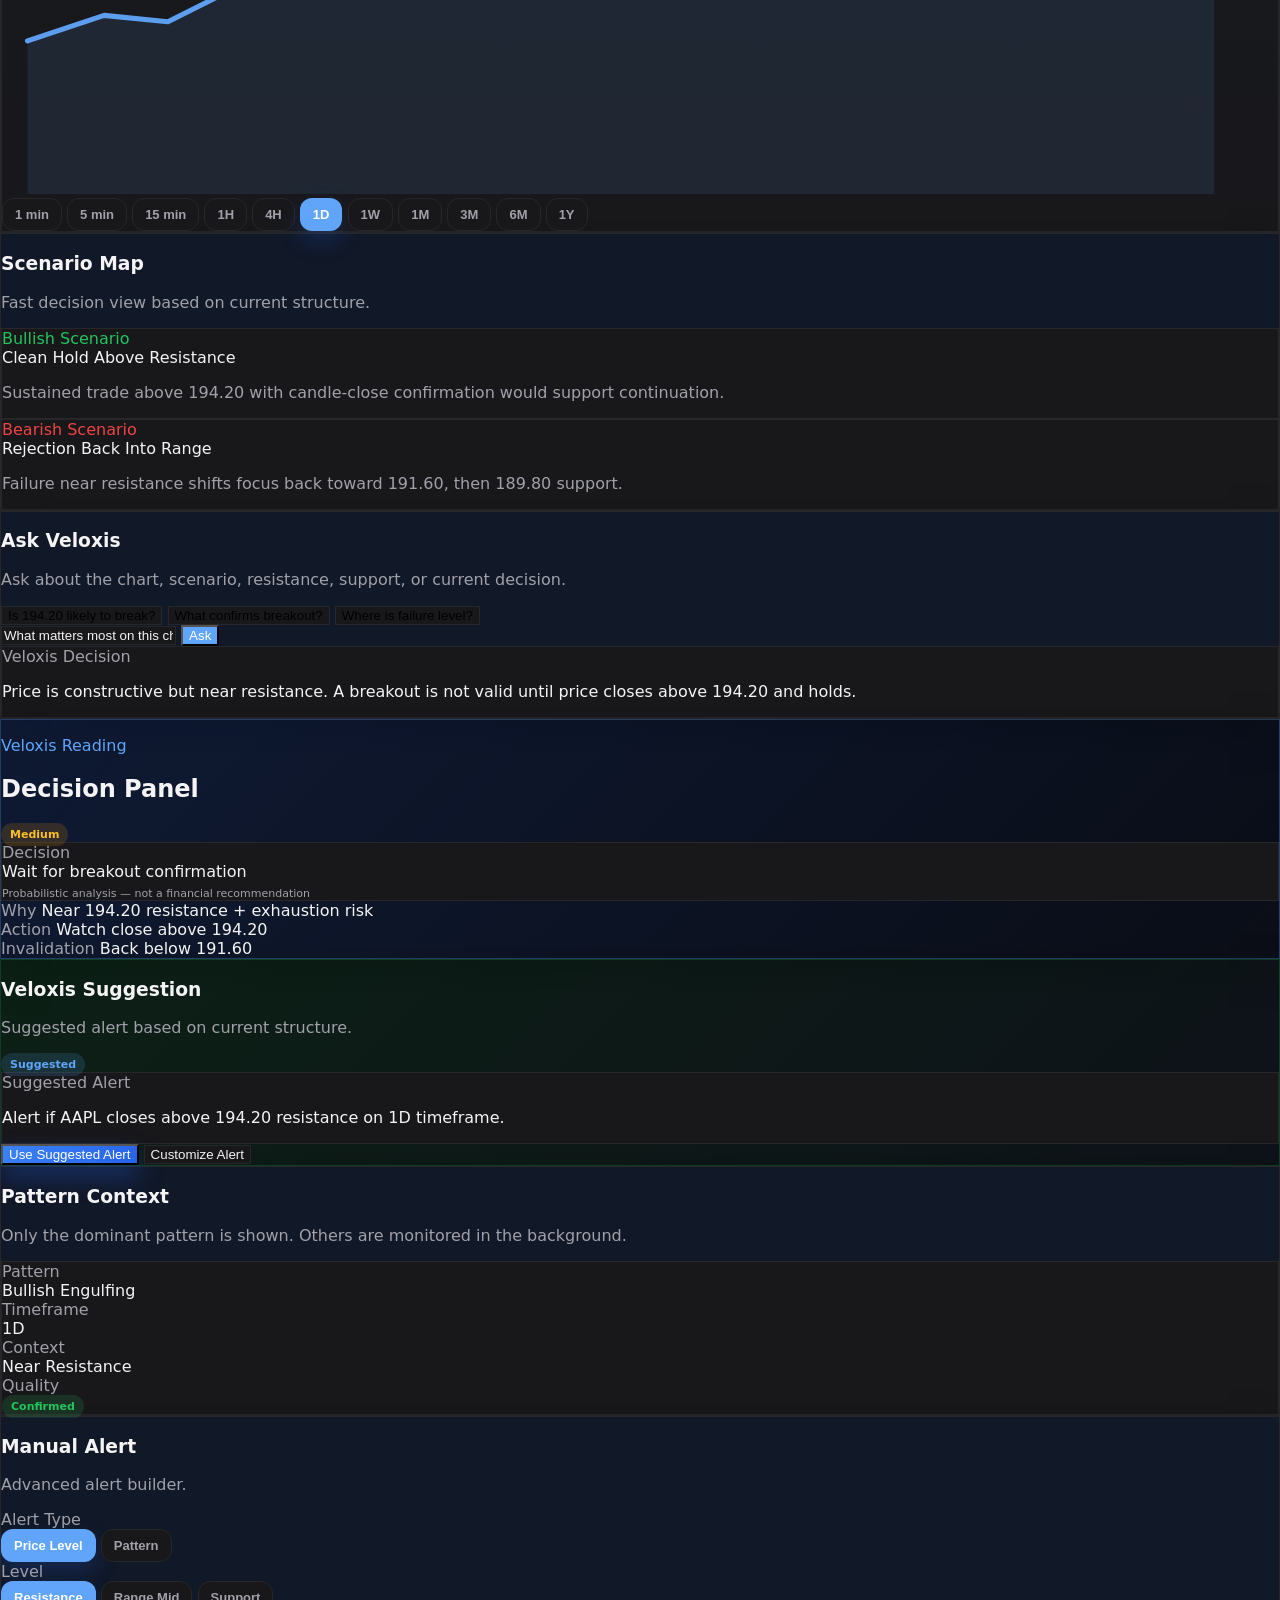
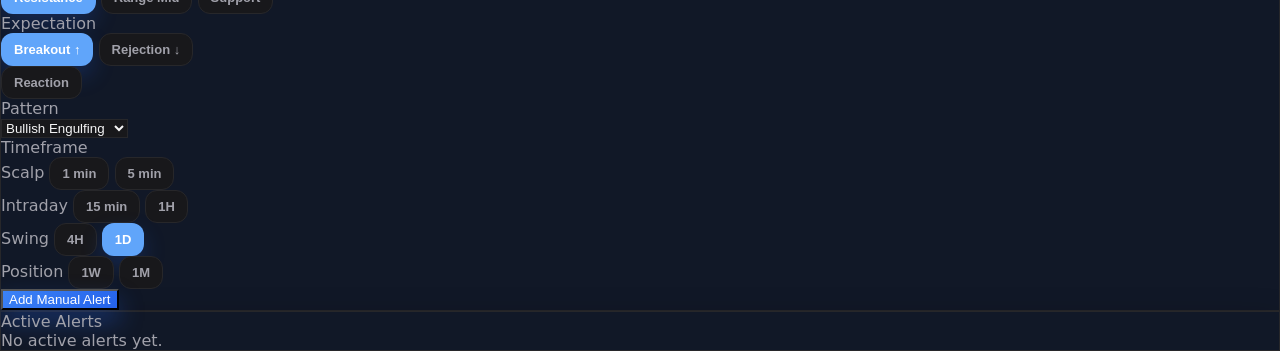
==== commit 29f020f2: "Update analysis.html" ====
--- a/analysis.html
+++ b/analysis.html
@@ -410,13 +410,15 @@
 
           <div class="panel-soft rounded-2xl p-4 mb-4">
             <div class="text-xs uppercase tracking-[0.15em] muted mb-1">Decision</div>
-            <div id="decision-text" class="text-base font-semibold leading-6">
-  Wait for breakout confirmation
+            <div>
+  <div id="decision-text" class="text-base font-semibold leading-6">
+    Wait for breakout confirmation
+  </div>
+
+  <div style="font-size:11px; color:var(--muted); margin-top:6px;">
+    Probabilistic analysis — not a financial recommendation
+  </div>
 </div>
-
-<p class="text-xs muted mt-2">
-  This is a probabilistic analysis, not a financial recommendation.
-</p>
           </div>
 
           <div class="grid grid-cols-1 gap-3 text-sm">
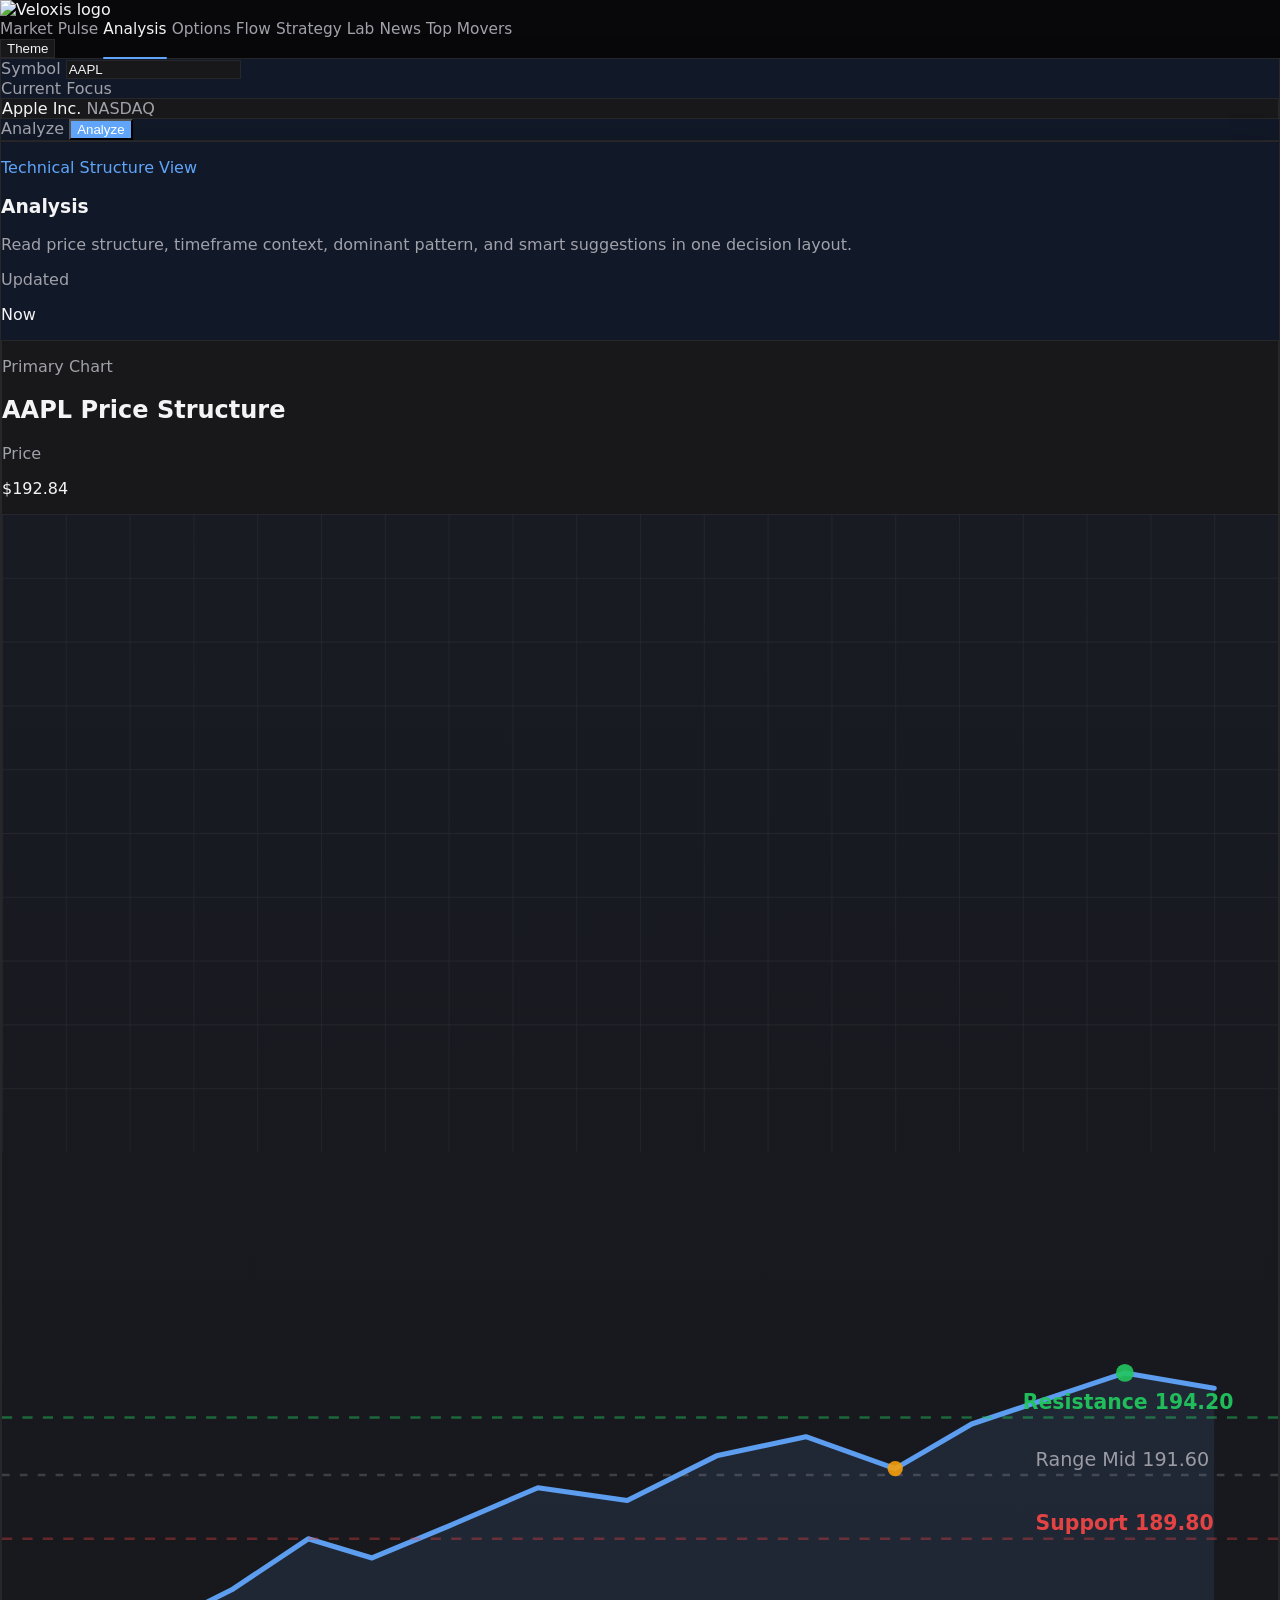
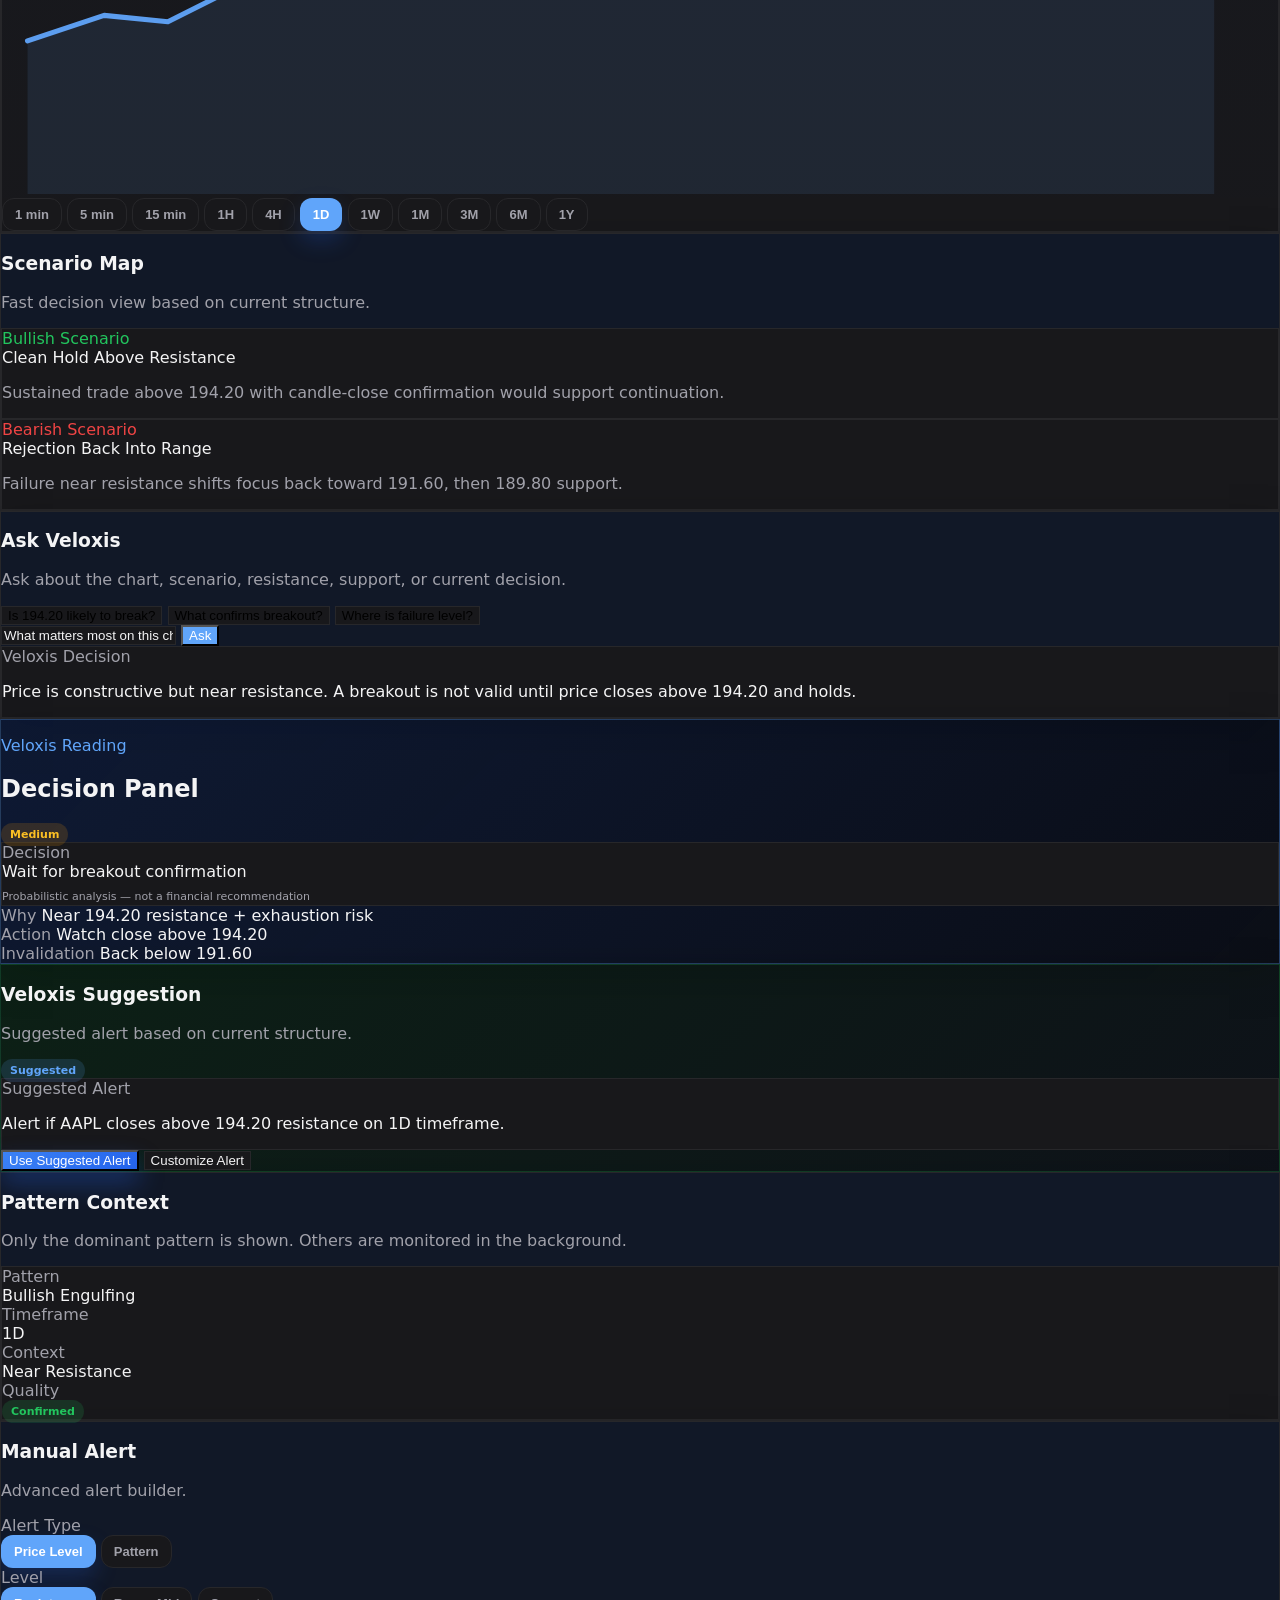
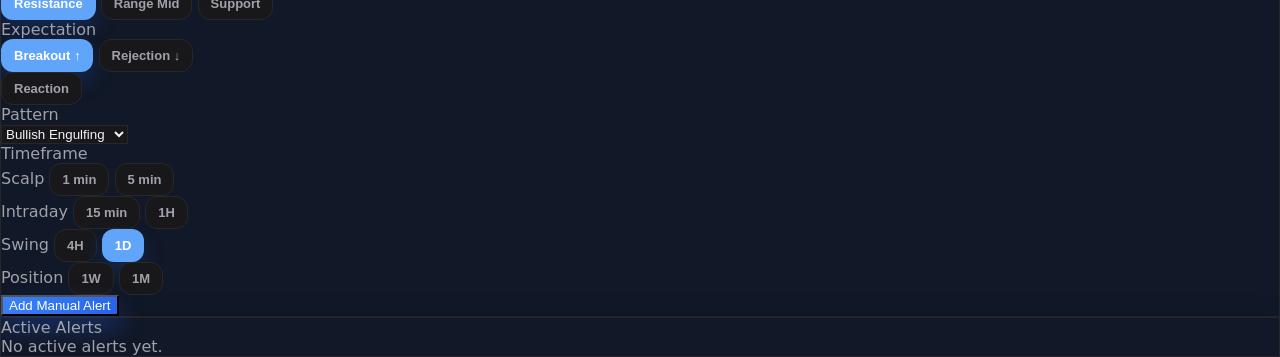
==== commit cf251152: "Update analysis.html" ====
--- a/analysis.html
+++ b/analysis.html
@@ -415,7 +415,7 @@
     Wait for breakout confirmation
   </div>
 
-  <div style="font-size:11px; color:var(--muted); margin-top:6px;">
+  <div style="display:block !important; font-size:11px; color:#a1a1aa; margin-top:8px; line-height:1.5;">
     Probabilistic analysis — not a financial recommendation
   </div>
 </div>
